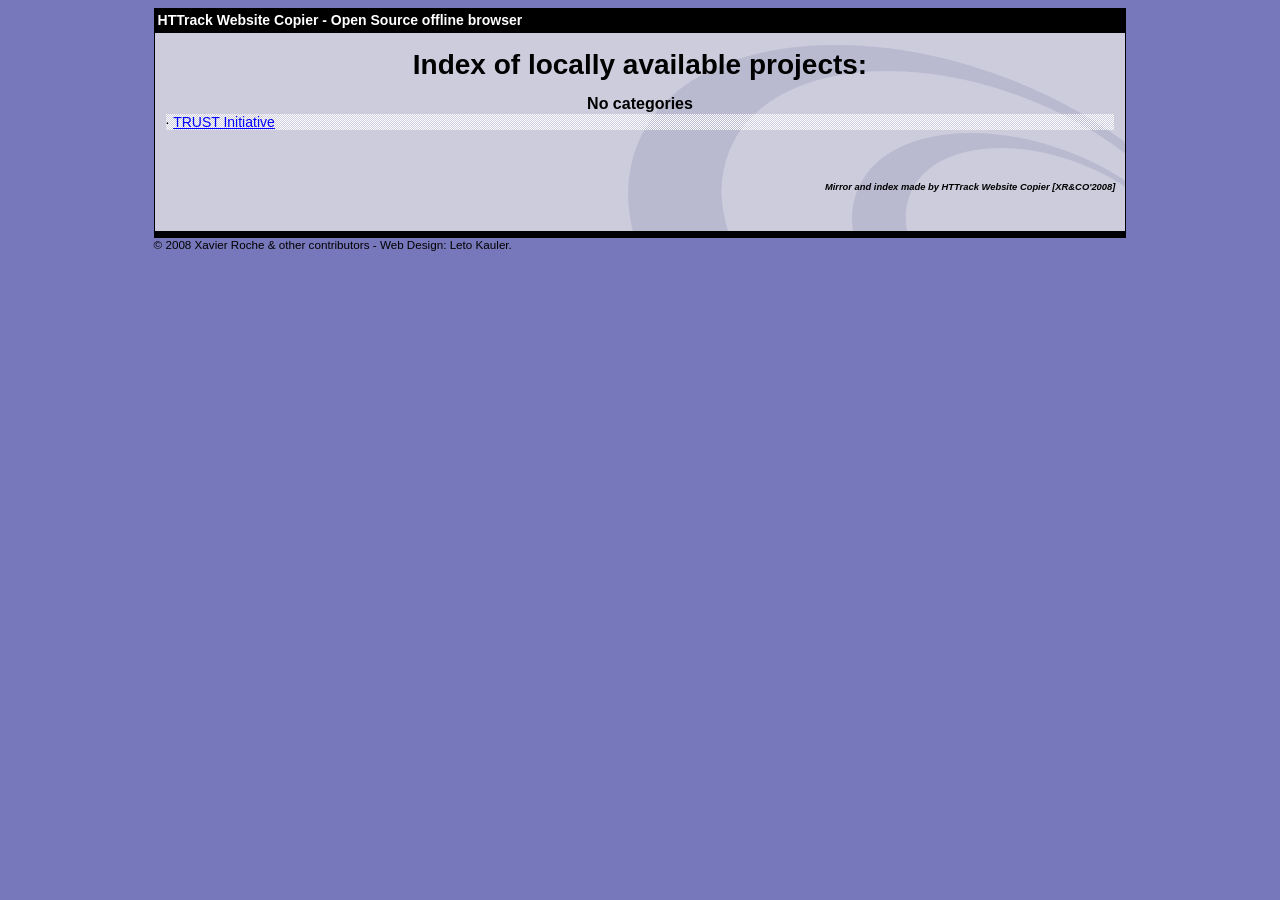
==== index.html @ 9038bf89 "Add files via upload" ====
<html xmlns="http://www.w3.org/1999/xhtml" lang="en">

<head>
	<meta http-equiv="Content-Type" content="text/html; charset=utf-8" />
	<meta name="description" content="HTTrack is an easy-to-use website mirror utility. It allows you to download a World Wide website from the Internet to a local directory,building recursively all structures, getting html, images, and other files from the server to your computer. Links are rebuiltrelatively so that you can freely browse to the local site (works with any browser). You can mirror several sites together so that you can jump from one toanother. You can, also, update an existing mirror site, or resume an interrupted download. The robot is fully configurable, with an integrated help" />
	<meta name="keywords" content="httrack, HTTRACK, HTTrack, winhttrack, WINHTTRACK, WinHTTrack, offline browser, web mirror utility, aspirateur web, surf offline, web capture, www mirror utility, browse offline, local  site builder, website mirroring, aspirateur www, internet grabber, capture de site web, internet tool, hors connexion, unix, dos, windows 95, windows 98, solaris, ibm580, AIX 4.0, HTS, HTGet, web aspirator, web aspirateur, libre, GPL, GNU, free software" />
	<title>List of available projects - HTTrack Website Copier</title>
	<!-- Mirror and index made by HTTrack Website Copier/3.49-2 [XR&CO'2014] -->

	<style type="text/css">
	<!--

body {
	margin: 0;  padding: 0;  margin-bottom: 15px;  margin-top: 8px;
	background: #77b;
}
body, td {
	font: 14px "Trebuchet MS", Verdana, Arial, Helvetica, sans-serif;
	}

#subTitle {
	background: #000;  color: #fff;  padding: 4px;  font-weight: bold; 
	}

#siteNavigation a, #siteNavigation .current {
	font-weight: bold;  color: #448;
	}
#siteNavigation a:link    { text-decoration: none; }
#siteNavigation a:visited { text-decoration: none; }

#siteNavigation .current { background-color: #ccd; }

#siteNavigation a:hover   { text-decoration: none;  background-color: #fff;  color: #000; }
#siteNavigation a:active  { text-decoration: none;  background-color: #ccc; }


a:link    { text-decoration: underline;  color: #00f; }
a:visited { text-decoration: underline;  color: #000; }
a:hover   { text-decoration: underline;  color: #c00; }
a:active  { text-decoration: underline; }

#pageContent {
	clear: both;
	border-bottom: 6px solid #000;
	padding: 10px;  padding-top: 20px;
	line-height: 1.65em;
	background-image: url(backblue.gif);
	background-repeat: no-repeat;
	background-position: top right;
	}

#pageContent, #siteNavigation {
	background-color: #ccd;
	}


.imgLeft  { float: left;   margin-right: 10px;  margin-bottom: 10px; }
.imgRight { float: right;  margin-left: 10px;   margin-bottom: 10px; }

hr { height: 1px;  color: #000;  background-color: #000;  margin-bottom: 15px; }

h1 { margin: 0;  font-weight: bold;  font-size: 2em; }
h2 { margin: 0;  font-weight: bold;  font-size: 1.6em; }
h3 { margin: 0;  font-weight: bold;  font-size: 1.3em; }
h4 { margin: 0;  font-weight: bold;  font-size: 1.18em; }

.blak { background-color: #000; }
.hide { display: none; }
.tableWidth { min-width: 400px; }

.tblRegular       { border-collapse: collapse; }
.tblRegular td    { padding: 6px;  background-image: url(fade.gif);  border: 2px solid #99c; }
.tblHeaderColor, .tblHeaderColor td { background: #99c; }
.tblNoBorder td   { border: 0; }


// -->
</style>

</head>

<body>
<table width="76%" border="0" align="center" cellspacing="0" cellpadding="3" class="tableWidth">
	<tr>
	<td id="subTitle">HTTrack Website Copier - Open Source offline browser</td>
	</tr>
</table>
<table width="76%" border="0" align="center" cellspacing="0" cellpadding="0" class="tableWidth">
<tr class="blak">
<td>
	<table width="100%" border="0" align="center" cellspacing="1" cellpadding="0">
	<tr>
	<td colspan="6"> 
		<table width="100%" border="0" align="center" cellspacing="0" cellpadding="10">
		<tr> 
		<td id="pageContent"> 
<!-- ==================== End prologue ==================== -->


<h1 ALIGN=Center>Index of locally available projects:</H1>
  <table border="0" width="100%" cellspacing="1" cellpadding="0">
		<TH>
		<BR/>
			No categories
		</TH>
		<TR>
		  <TD BACKGROUND="fade.gif">
                    &middot; <A HREF="TRUST%20Initiative/index.html">TRUST Initiative</A>
   		  </TD>
		</TR>
	</TABLE>
	<BR>
	<H6 ALIGN="RIGHT">
         <I>Mirror and index made by HTTrack Website Copier [XR&CO'2008]</I>
	</H6>
	<!-- Mirror and index made by HTTrack Website Copier/3.49-2 [XR&CO'2014] -->
	<!-- Thanks for using HTTrack Website Copier! -->

<!-- ==================== Start epilogue ==================== -->
		</td>
		</tr>
		</table>
	</td>
	</tr>
	</table>
</td>
</tr>
</table>

<table width="76%" border="0" align="center" valign="bottom" cellspacing="0" cellpadding="0">
	<tr>
	<td id="footer"><small>&copy; 2008 Xavier Roche & other contributors - Web Design: Leto Kauler.</small></td>
	</tr>
</table>

</body>

</html>
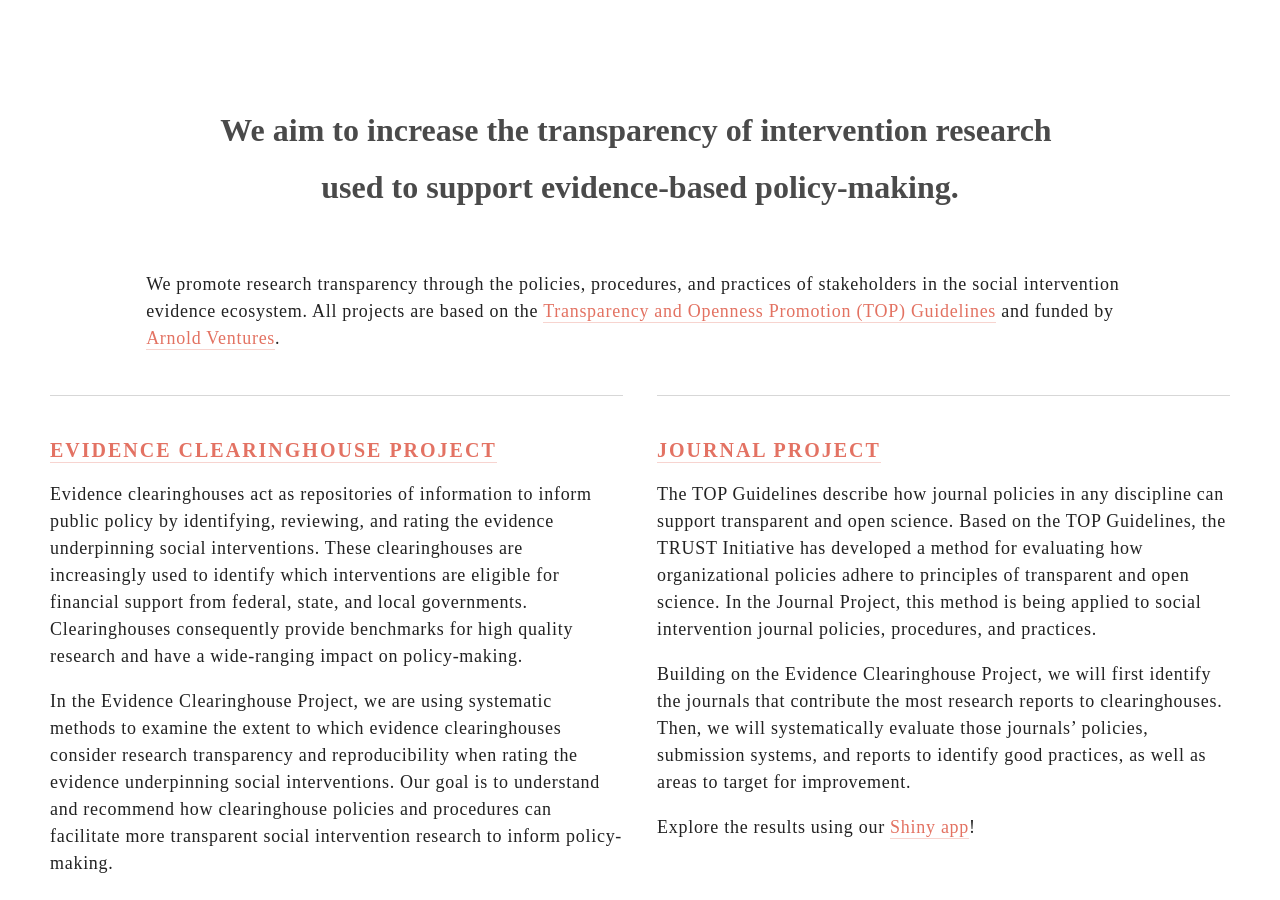
==== commit 0efe5b97: "Update index.html" ====
--- a/index.html
+++ b/index.html
@@ -1,140 +1,10 @@
-<html xmlns="http://www.w3.org/1999/xhtml" lang="en">
-
+<!DOCTYPE html>
+<html>
 <head>
-	<meta http-equiv="Content-Type" content="text/html; charset=utf-8" />
-	<meta name="description" content="HTTrack is an easy-to-use website mirror utility. It allows you to download a World Wide website from the Internet to a local directory,building recursively all structures, getting html, images, and other files from the server to your computer. Links are rebuiltrelatively so that you can freely browse to the local site (works with any browser). You can mirror several sites together so that you can jump from one toanother. You can, also, update an existing mirror site, or resume an interrupted download. The robot is fully configurable, with an integrated help" />
-	<meta name="keywords" content="httrack, HTTRACK, HTTrack, winhttrack, WINHTTRACK, WinHTTrack, offline browser, web mirror utility, aspirateur web, surf offline, web capture, www mirror utility, browse offline, local  site builder, website mirroring, aspirateur www, internet grabber, capture de site web, internet tool, hors connexion, unix, dos, windows 95, windows 98, solaris, ibm580, AIX 4.0, HTS, HTGet, web aspirator, web aspirateur, libre, GPL, GNU, free software" />
-	<title>List of available projects - HTTrack Website Copier</title>
-	<!-- Mirror and index made by HTTrack Website Copier/3.49-2 [XR&CO'2014] -->
-
-	<style type="text/css">
-	<!--
-
-body {
-	margin: 0;  padding: 0;  margin-bottom: 15px;  margin-top: 8px;
-	background: #77b;
-}
-body, td {
-	font: 14px "Trebuchet MS", Verdana, Arial, Helvetica, sans-serif;
-	}
-
-#subTitle {
-	background: #000;  color: #fff;  padding: 4px;  font-weight: bold; 
-	}
-
-#siteNavigation a, #siteNavigation .current {
-	font-weight: bold;  color: #448;
-	}
-#siteNavigation a:link    { text-decoration: none; }
-#siteNavigation a:visited { text-decoration: none; }
-
-#siteNavigation .current { background-color: #ccd; }
-
-#siteNavigation a:hover   { text-decoration: none;  background-color: #fff;  color: #000; }
-#siteNavigation a:active  { text-decoration: none;  background-color: #ccc; }
-
-
-a:link    { text-decoration: underline;  color: #00f; }
-a:visited { text-decoration: underline;  color: #000; }
-a:hover   { text-decoration: underline;  color: #c00; }
-a:active  { text-decoration: underline; }
-
-#pageContent {
-	clear: both;
-	border-bottom: 6px solid #000;
-	padding: 10px;  padding-top: 20px;
-	line-height: 1.65em;
-	background-image: url(backblue.gif);
-	background-repeat: no-repeat;
-	background-position: top right;
-	}
-
-#pageContent, #siteNavigation {
-	background-color: #ccd;
-	}
-
-
-.imgLeft  { float: left;   margin-right: 10px;  margin-bottom: 10px; }
-.imgRight { float: right;  margin-left: 10px;   margin-bottom: 10px; }
-
-hr { height: 1px;  color: #000;  background-color: #000;  margin-bottom: 15px; }
-
-h1 { margin: 0;  font-weight: bold;  font-size: 2em; }
-h2 { margin: 0;  font-weight: bold;  font-size: 1.6em; }
-h3 { margin: 0;  font-weight: bold;  font-size: 1.3em; }
-h4 { margin: 0;  font-weight: bold;  font-size: 1.18em; }
-
-.blak { background-color: #000; }
-.hide { display: none; }
-.tableWidth { min-width: 400px; }
-
-.tblRegular       { border-collapse: collapse; }
-.tblRegular td    { padding: 6px;  background-image: url(fade.gif);  border: 2px solid #99c; }
-.tblHeaderColor, .tblHeaderColor td { background: #99c; }
-.tblNoBorder td   { border: 0; }
-
-
-// -->
-</style>
-
+<meta http-equiv="refresh" content="0; url=TRUST%20Initiative/www.trustinitiative.org/index.html">
+<title>Redirecting...</title>
 </head>
-
 <body>
-<table width="76%" border="0" align="center" cellspacing="0" cellpadding="3" class="tableWidth">
-	<tr>
-	<td id="subTitle">HTTrack Website Copier - Open Source offline browser</td>
-	</tr>
-</table>
-<table width="76%" border="0" align="center" cellspacing="0" cellpadding="0" class="tableWidth">
-<tr class="blak">
-<td>
-	<table width="100%" border="0" align="center" cellspacing="1" cellpadding="0">
-	<tr>
-	<td colspan="6"> 
-		<table width="100%" border="0" align="center" cellspacing="0" cellpadding="10">
-		<tr> 
-		<td id="pageContent"> 
-<!-- ==================== End prologue ==================== -->
-
-
-<h1 ALIGN=Center>Index of locally available projects:</H1>
-  <table border="0" width="100%" cellspacing="1" cellpadding="0">
-		<TH>
-		<BR/>
-			No categories
-		</TH>
-		<TR>
-		  <TD BACKGROUND="fade.gif">
-                    &middot; <A HREF="TRUST%20Initiative/index.html">TRUST Initiative</A>
-   		  </TD>
-		</TR>
-	</TABLE>
-	<BR>
-	<H6 ALIGN="RIGHT">
-         <I>Mirror and index made by HTTrack Website Copier [XR&CO'2008]</I>
-	</H6>
-	<!-- Mirror and index made by HTTrack Website Copier/3.49-2 [XR&CO'2014] -->
-	<!-- Thanks for using HTTrack Website Copier! -->
-
-<!-- ==================== Start epilogue ==================== -->
-		</td>
-		</tr>
-		</table>
-	</td>
-	</tr>
-	</table>
-</td>
-</tr>
-</table>
-
-<table width="76%" border="0" align="center" valign="bottom" cellspacing="0" cellpadding="0">
-	<tr>
-	<td id="footer"><small>&copy; 2008 Xavier Roche & other contributors - Web Design: Leto Kauler.</small></td>
-	</tr>
-</table>
-
+<p>Redirecting...</p>
 </body>
-
 </html>
-
-
